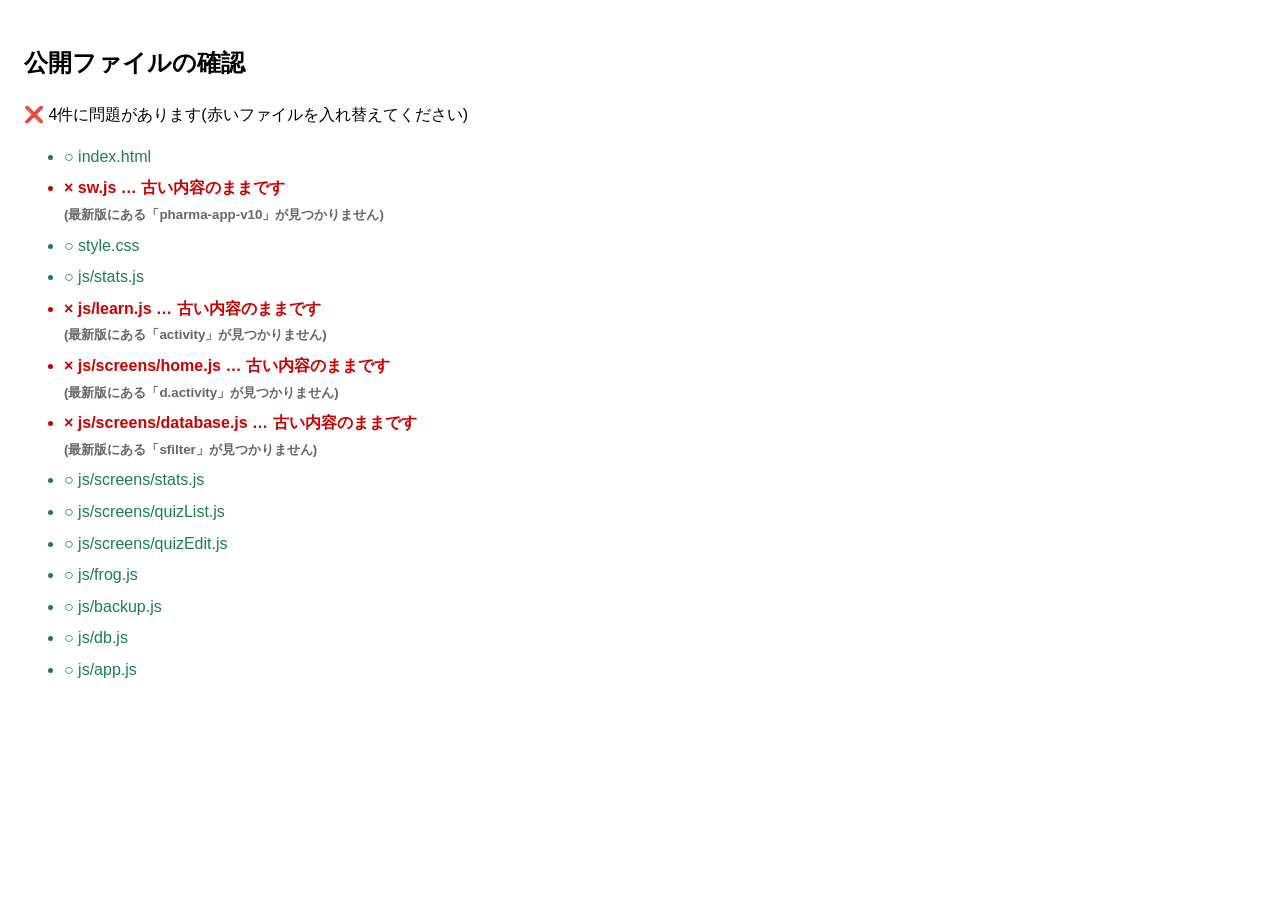
==== check.html @ f41ed488 "Add check.html for file verification" ====
<!DOCTYPE html>
<html lang="ja"><head><meta charset="utf-8"><meta name="viewport" content="width=device-width, initial-scale=1">
<title>ファイル確認</title>
<style>body{font-family:sans-serif;padding:16px;line-height:1.6}li{margin:6px 0}.ok{color:#1a7f4b}.ng{color:#c00;font-weight:bold}small{color:#666}</style>
</head><body>
<h2>公開ファイルの確認</h2>
<p id="summary">確認中…</p><ul id="log"></ul>
<script>
// [ファイル, [最新版に含まれる目印の文字列...]]
const CHECKS = [
  ['index.html', ['js/screens/quizList.js', 'js/frog.js', 'js/backup.js']],
  ['sw.js', ['pharma-app-v10']],
  ['style.css', ['.qitem']],
  ['js/stats.js', ['lastResult']],
  ['js/learn.js', ['STAR_FILTERS', 'filterQuizzes', 'activity']],
  ['js/screens/home.js', ['d.activity']],
  ['js/screens/database.js', ['sfilter']],
  ['js/screens/stats.js', ['qlist']],
  ['js/screens/quizList.js', ['Screens.quizList']],
  ['js/screens/quizEdit.js', ['Screens.quizEdit']],
  ['js/frog.js', ['Frog']],
  ['js/backup.js', ['Backup']],
  ['js/db.js', ['clear']],
  ['js/app.js', ['App']],
];
(async () => {
  let bad = 0; const out = [];
  for (const [path, marks] of CHECKS) {
    try {
      const r = await fetch(path + '?t=' + Date.now(), { cache: 'no-store' });
      if (!r.ok) { bad++; out.push(`<li class="ng">× ${path} … 見つかりません(${r.status})。この場所にファイルがありません</li>`); continue; }
      const t = await r.text();
      const miss = marks.filter(m => !t.includes(m));
      if (miss.length) { bad++; out.push(`<li class="ng">× ${path} … 古い内容のままです<br><small>(最新版にある「${miss.join('」「')}」が見つかりません)</small></li>`); }
      else out.push(`<li class="ok">○ ${path}</li>`);
    } catch (e) { bad++; out.push(`<li class="ng">× ${path} … 読み込めません</li>`); }
  }
  document.getElementById('log').innerHTML = out.join('');
  document.getElementById('summary').textContent = bad === 0 ? '✅ すべて最新です' : `❌ ${bad}件に問題があります(赤いファイルを入れ替えてください)`;
})();
</script></body></html>
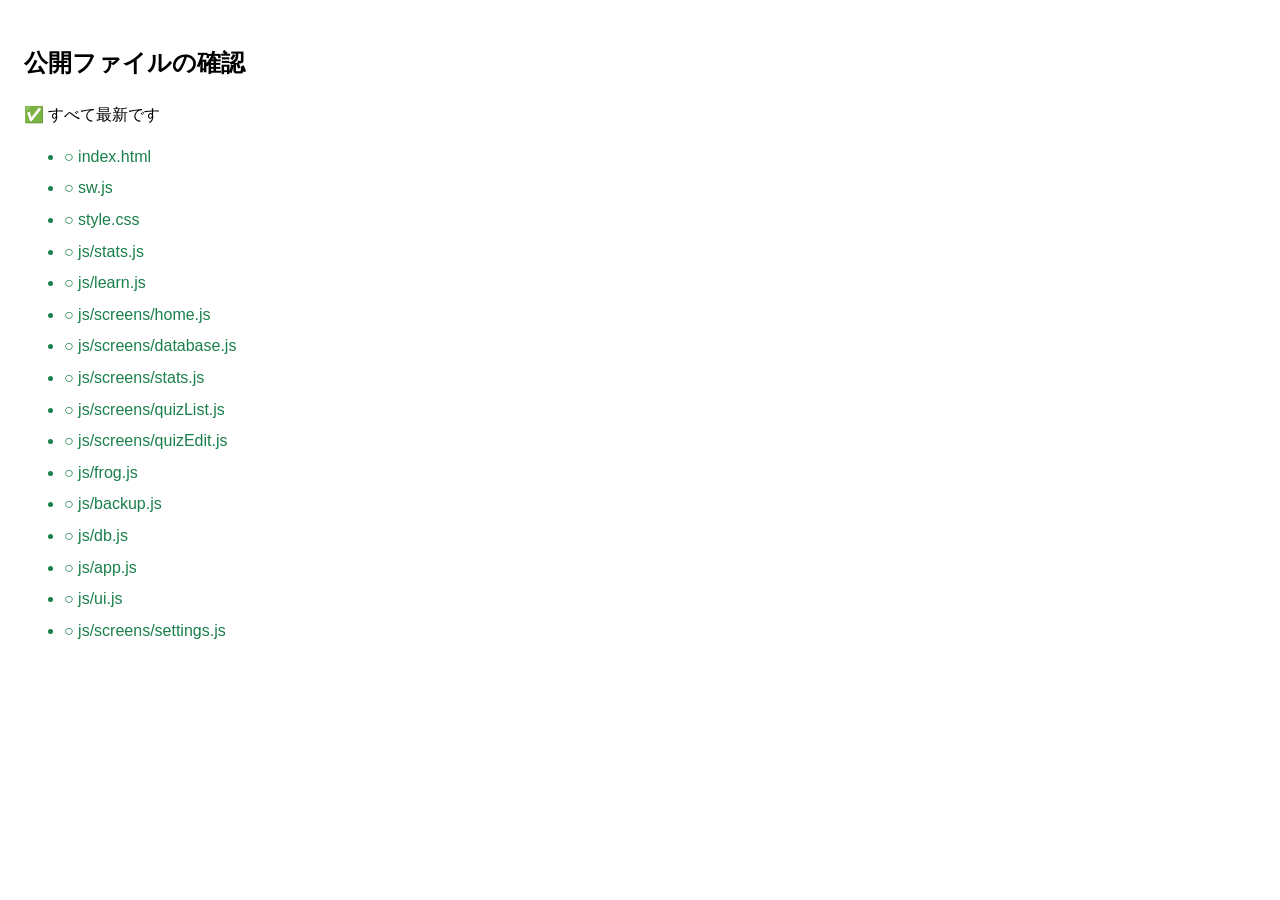
==== commit 7e8fae81: "Update sw.js version and modify backup/db checks" ====
--- a/check.html
+++ b/check.html
@@ -9,7 +9,7 @@
 // [ファイル, [最新版に含まれる目印の文字列...]]
 const CHECKS = [
   ['index.html', ['js/screens/quizList.js', 'js/frog.js', 'js/backup.js']],
-  ['sw.js', ['pharma-app-v10']],
+  ['sw.js', ['pharma-app-v11']],
   ['style.css', ['.qitem']],
   ['js/stats.js', ['lastResult']],
   ['js/learn.js', ['STAR_FILTERS', 'filterQuizzes', 'activity']],
@@ -19,9 +19,11 @@
   ['js/screens/quizList.js', ['Screens.quizList']],
   ['js/screens/quizEdit.js', ['Screens.quizEdit']],
   ['js/frog.js', ['Frog']],
-  ['js/backup.js', ['Backup']],
-  ['js/db.js', ['clear']],
+  ['js/backup.js', ['resetAll']],
+  ['js/db.js', ['clearMany']],
   ['js/app.js', ['App']],
+  ['js/ui.js', ['confirmDialog']],
+  ['js/screens/settings.js', ['resetAll']],
 ];
 (async () => {
   let bad = 0; const out = [];
